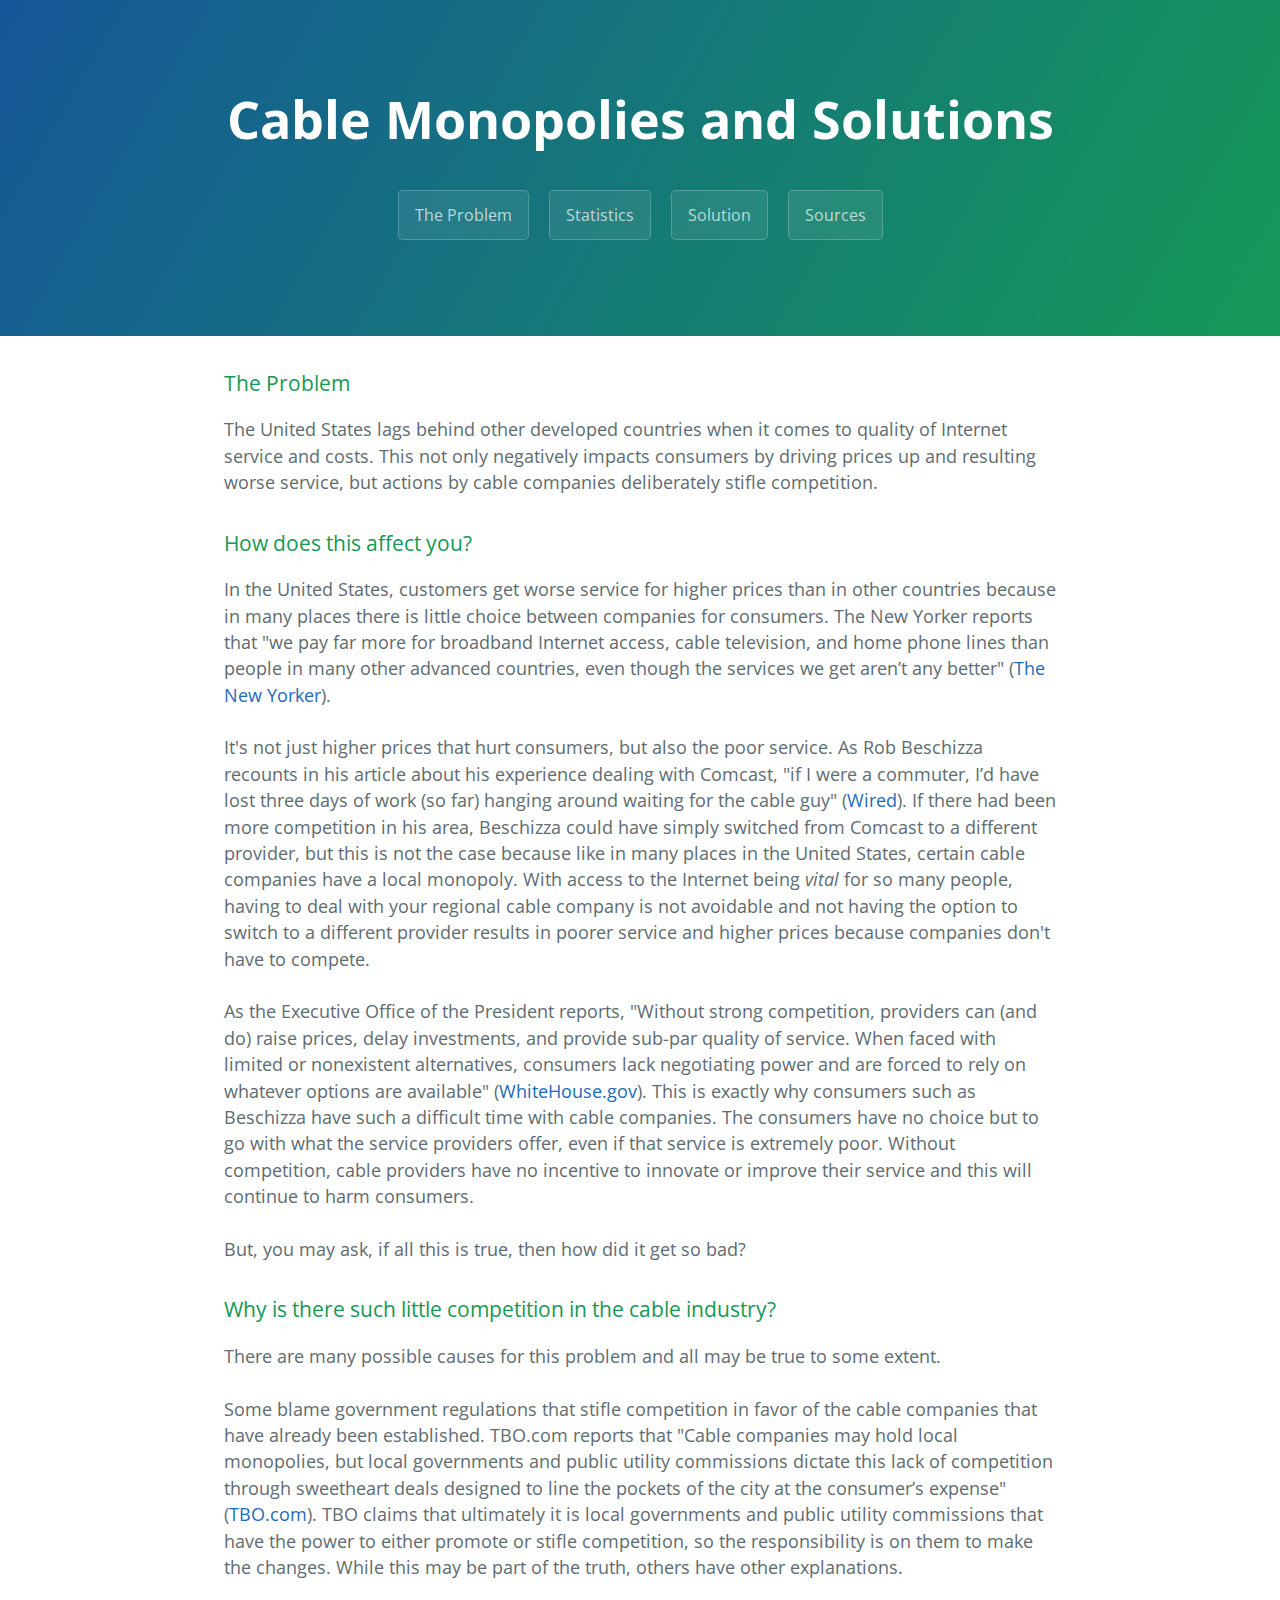
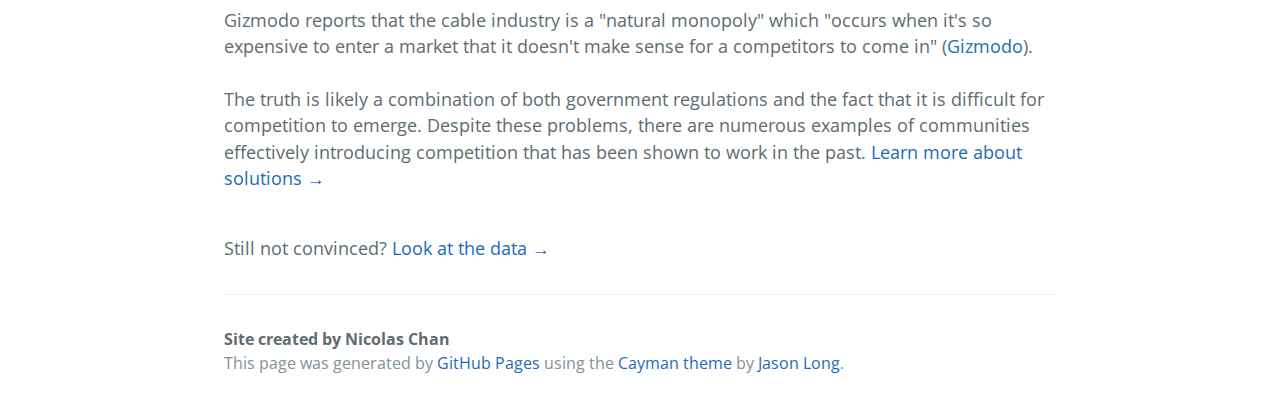
==== problem.html @ 1bd58cf2 "e" ====
<!DOCTYPE html>
<html lang="en-us">

<head>
    <script src="https://ajax.googleapis.com/ajax/libs/jquery/2.1.3/jquery.min.js"></script>
    <meta charset="UTF-8">
    <title>Cable Monopolies and Solutions</title>
    <meta name="viewport" content="width=device-width, initial-scale=1">
    <link rel="stylesheet" type="text/css" href="stylesheets/normalize.css" media="screen">
    <link href='http://fonts.googleapis.com/css?family=Open+Sans:400,700' rel='stylesheet' type='text/css'>
    <link rel="stylesheet" type="text/css" href="stylesheets/stylesheet.css" media="screen">
    <link rel="stylesheet" type="text/css" href="stylesheets/github-light.css" media="screen">
    <style>
        #loading {
            position: absolute;
            left: 30%;
            top: 40vh;
            border: 5px solid #000000;
            height: 100px;
            width: 500px;
            background-color: #ffffff;
        }
    </style>
</head>

<body>
    <section class="page-header">
        <h1 class="project-name">Cable Monopolies and Solutions</h1>
        <h2 class="project-tagline"></h2>
        <a href="problem.html" class="btn">The Problem</a>
        <a href="stats.html" class="btn">Statistics</a>
        <a href="solution.html" class="btn">Solution</a>
        <a href="sources.html" class="btn">Sources</a>
    </section>

    <section class="main-content">
        <h3>
<a class="anchor" href="#welcome-to-github-pages" aria-hidden="true"><span class="octicon octicon-link"></span></a>The Problem</h3>
        <p>
            The United States lags behind other developed countries when it comes to quality of Internet service and costs. This not only negatively impacts consumers by driving prices up and resulting worse service, but actions by cable companies deliberately stifle competition.<br> 
        </p>
        <h3><a class="anchor" href="#welcome-to-github-pages" aria-hidden="true"><span class="octicon octicon-link"></span></a>How does this affect you?</h3>
        <p>
            In the United States, customers get worse service for higher prices than in other countries because in many places there is little choice between companies for consumers. The New Yorker reports that "we pay far more for broadband Internet access, cable television, and home phone lines than people in many other advanced countries, even though the services we get aren’t any better" (<a href="http://www.newyorker.com/news/daily-comment/we-need-real-competition-not-a-cable-internet-monopoly
">The New Yorker</a>).<br><br>
            It's not just higher prices that hurt consumers, but also the poor service. As Rob Beschizza recounts in his article about his experience dealing with Comcast, "if I were a commuter, I’d have lost three days of work (so far) hanging around waiting for the cable guy" (<a href="http://www.wired.com/2007/08/first-hand-expe/">Wired</a>). If there had been more competition in his area, Beschizza could have simply switched from Comcast to a different provider, but this is not the case because like in many places in the United States, certain cable companies have a local monopoly. With access to the Internet being <i>vital</i> for so many people, having to deal with your regional cable company is not avoidable and not having the option to switch to a different provider results in poorer service and higher prices because companies don't have to compete.
            <br><br>
            As the Executive Office of the President reports, "Without strong competition, providers can (and do) raise prices, delay investments, and provide sub-par quality of service. When faced with limited or nonexistent alternatives, consumers lack negotiating power and are forced to rely on whatever options are available" (<a href="https://www.whitehouse.gov/sites/default/files/docs/community-based_broadband_report_by_executive_office_of_the_president.pdf">WhiteHouse.gov</a>). This is exactly why consumers such as Beschizza have such a difficult time with cable companies. The consumers have no choice but to go with what the service providers offer, even if that service is extremely poor. Without competition, cable providers have no incentive to innovate or improve their service and this will continue to harm consumers.
        <br><br>
        But, you may ask, if all this is true, then how did it get so bad?
        </p>
        <h3><a class="anchor" href="#welcome-to-github-pages" aria-hidden="true"><span class="octicon octicon-link"></span></a>Why is there such little competition in the cable industry?</h3>
        <p>
            There are many possible causes for this problem and all may be true to some extent.<br><br>
            Some blame government regulations that stifle competition in favor of the cable companies that have already been established. TBO.com reports that "Cable companies may hold local monopolies, but local governments and public utility commissions dictate this lack of competition through sweetheart deals designed to line the pockets of the city at the consumer’s expense" (<a href="http://tbo.com/list/news-opinion-commentary/dont-blame-comcast-and-time-warner-for-cable-monopolies-20140305/">TBO.com</a>). TBO claims that ultimately it is local governments and public utility commissions that have the power to either promote or stifle competition, so the responsibility is on them to make the changes. While this may be part of the truth, others have other explanations.<br><br>
            Gizmodo reports that the cable industry is a "natural monopoly" which "occurs when it's so expensive to enter a market that it doesn't make sense for a competitors to come in" (<a href="http://gizmodo.com/5830956/why-the-government-wont-protect-you-from-getting-screwed-by-your-cable-company">Gizmodo</a>).<br><br>
            The truth is likely a combination of both government regulations and the fact that it is difficult for competition to emerge. Despite these problems, there are numerous examples of communities effectively introducing competition that has been shown to work in the past. <a href="solution.html">Learn more about solutions &#8594;</a>
        </p>
        
        <br>Still not convinced? <a href="stats.html">Look at the data &#8594;</a>
        <footer class="site-footer">
            <span class="site-footer-owner">Site created by Nicolas Chan</span>

            <span class="site-footer-credits">This page was generated by <a href="https://pages.github.com">GitHub Pages</a> using the <a href="https://github.com/jasonlong/cayman-theme">Cayman theme</a> by <a href="https://twitter.com/jasonlong">Jason Long</a>.</span>
        </footer>
    </section>
</body>

</html>
---- stylesheets/stylesheet.css ----
* {
  box-sizing: border-box; }

body {
  padding: 0;
  margin: 0;
  font-family: "Open Sans", "Helvetica Neue", Helvetica, Arial, sans-serif;
  font-size: 16px;
  line-height: 1.5;
  color: #606c71; }

a {
  color: #1e6bb8;
  text-decoration: none; }
  a:hover {
    text-decoration: underline; }

.btn {
  display: inline-block;
  margin-bottom: 1rem;
  color: rgba(255, 255, 255, 0.7);
  background-color: rgba(255, 255, 255, 0.08);
  border-color: rgba(255, 255, 255, 0.2);
  border-style: solid;
  border-width: 1px;
  border-radius: 0.3rem;
  transition: color 0.2s, background-color 0.2s, border-color 0.2s; }
  .btn + .btn {
    margin-left: 1rem; }

.btn:hover {
  color: rgba(255, 255, 255, 0.8);
  text-decoration: none;
  background-color: rgba(255, 255, 255, 0.2);
  border-color: rgba(255, 255, 255, 0.3); }

@media screen and (min-width: 64em) {
  .btn {
    padding: 0.75rem 1rem; } }

@media screen and (min-width: 42em) and (max-width: 64em) {
  .btn {
    padding: 0.6rem 0.9rem;
    font-size: 0.9rem; } }

@media screen and (max-width: 42em) {
  .btn {
    display: block;
    width: 100%;
    padding: 0.75rem;
    font-size: 0.9rem; }
    .btn + .btn {
      margin-top: 1rem;
      margin-left: 0; } }

.page-header {
  color: #fff;
  text-align: center;
  background-color: #159957;
  background-image: linear-gradient(120deg, #155799, #159957); }

@media screen and (min-width: 64em) {
  .page-header {
    padding: 5rem 6rem; } }

@media screen and (min-width: 42em) and (max-width: 64em) {
  .page-header {
    padding: 3rem 4rem; } }

@media screen and (max-width: 42em) {
  .page-header {
    padding: 2rem 1rem; } }

.project-name {
  margin-top: 0;
  margin-bottom: 0.1rem; }

@media screen and (min-width: 64em) {
  .project-name {
    font-size: 3.25rem; } }

@media screen and (min-width: 42em) and (max-width: 64em) {
  .project-name {
    font-size: 2.25rem; } }

@media screen and (max-width: 42em) {
  .project-name {
    font-size: 1.75rem; } }

.project-tagline {
  margin-bottom: 2rem;
  font-weight: normal;
  opacity: 0.7; }

@media screen and (min-width: 64em) {
  .project-tagline {
    font-size: 1.25rem; } }

@media screen and (min-width: 42em) and (max-width: 64em) {
  .project-tagline {
    font-size: 1.15rem; } }

@media screen and (max-width: 42em) {
  .project-tagline {
    font-size: 1rem; } }

.main-content :first-child {
  margin-top: 0; }
.main-content img {
  max-width: 100%; }
.main-content h1, .main-content h2, .main-content h3, .main-content h4, .main-content h5, .main-content h6 {
  margin-top: 2rem;
  margin-bottom: 1rem;
  font-weight: normal;
  color: #159957; }
.main-content p {
  margin-bottom: 1em; }
.main-content code {
  padding: 2px 4px;
  font-family: Consolas, "Liberation Mono", Menlo, Courier, monospace;
  font-size: 0.9rem;
  color: #383e41;
  background-color: #f3f6fa;
  border-radius: 0.3rem; }
.main-content pre {
  padding: 0.8rem;
  margin-top: 0;
  margin-bottom: 1rem;
  font: 1rem Consolas, "Liberation Mono", Menlo, Courier, monospace;
  color: #567482;
  word-wrap: normal;
  background-color: #f3f6fa;
  border: solid 1px #dce6f0;
  border-radius: 0.3rem; }
  .main-content pre > code {
    padding: 0;
    margin: 0;
    font-size: 0.9rem;
    color: #567482;
    word-break: normal;
    white-space: pre;
    background: transparent;
    border: 0; }
.main-content .highlight {
  margin-bottom: 1rem; }
  .main-content .highlight pre {
    margin-bottom: 0;
    word-break: normal; }
.main-content .highlight pre, .main-content pre {
  padding: 0.8rem;
  overflow: auto;
  font-size: 0.9rem;
  line-height: 1.45;
  border-radius: 0.3rem; }
.main-content pre code, .main-content pre tt {
  display: inline;
  max-width: initial;
  padding: 0;
  margin: 0;
  overflow: initial;
  line-height: inherit;
  word-wrap: normal;
  background-color: transparent;
  border: 0; }
  .main-content pre code:before, .main-content pre code:after, .main-content pre tt:before, .main-content pre tt:after {
    content: normal; }
.main-content ul, .main-content ol {
  margin-top: 0; }
.main-content blockquote {
  padding: 0 1rem;
  margin-left: 0;
  color: #819198;
  border-left: 0.3rem solid #dce6f0; }
  .main-content blockquote > :first-child {
    margin-top: 0; }
  .main-content blockquote > :last-child {
    margin-bottom: 0; }
.main-content table {
  display: block;
  width: 100%;
  overflow: auto;
  word-break: normal;
  word-break: keep-all; }
  .main-content table th {
    font-weight: bold; }
  .main-content table th, .main-content table td {
    padding: 0.5rem 1rem;
    border: 1px solid #e9ebec; }
.main-content dl {
  padding: 0; }
  .main-content dl dt {
    padding: 0;
    margin-top: 1rem;
    font-size: 1rem;
    font-weight: bold; }
  .main-content dl dd {
    padding: 0;
    margin-bottom: 1rem; }
.main-content hr {
  height: 2px;
  padding: 0;
  margin: 1rem 0;
  background-color: #eff0f1;
  border: 0; }

@media screen and (min-width: 64em) {
  .main-content {
    max-width: 64rem;
    padding: 2rem 6rem;
    margin: 0 auto;
    font-size: 1.1rem; } }

@media screen and (min-width: 42em) and (max-width: 64em) {
  .main-content {
    padding: 2rem 4rem;
    font-size: 1.1rem; } }

@media screen and (max-width: 42em) {
  .main-content {
    padding: 2rem 1rem;
    font-size: 1rem; } }

.site-footer {
  padding-top: 2rem;
  margin-top: 2rem;
  border-top: solid 1px #eff0f1; }

.site-footer-owner {
  display: block;
  font-weight: bold; }

.site-footer-credits {
  color: #819198; }

@media screen and (min-width: 64em) {
  .site-footer {
    font-size: 1rem; } }

@media screen and (min-width: 42em) and (max-width: 64em) {
  .site-footer {
    font-size: 1rem; } }

@media screen and (max-width: 42em) {
  .site-footer {
    font-size: 0.9rem; } }
---- stylesheets/github-light.css ----
/*
   Copyright 2014 GitHub Inc.

   Licensed under the Apache License, Version 2.0 (the "License");
   you may not use this file except in compliance with the License.
   You may obtain a copy of the License at

       http://www.apache.org/licenses/LICENSE-2.0

   Unless required by applicable law or agreed to in writing, software
   distributed under the License is distributed on an "AS IS" BASIS,
   WITHOUT WARRANTIES OR CONDITIONS OF ANY KIND, either express or implied.
   See the License for the specific language governing permissions and
   limitations under the License.

*/

.pl-c /* comment */ {
  color: #969896;
}

.pl-c1      /* constant, markup.raw, meta.diff.header, meta.module-reference, meta.property-name, support, support.constant, support.variable, variable.other.constant */,
.pl-s .pl-v /* string variable */ {
  color: #0086b3;
}

.pl-e  /* entity */,
.pl-en /* entity.name */ {
  color: #795da3;
}

.pl-s .pl-s1 /* string source */,
.pl-smi      /* storage.modifier.import, storage.modifier.package, storage.type.java, variable.other, variable.parameter.function */ {
  color: #333;
}

.pl-ent /* entity.name.tag */ {
  color: #63a35c;
}

.pl-k /* keyword, storage, storage.type */ {
  color: #a71d5d;
}

.pl-pds              /* punctuation.definition.string, string.regexp.character-class */,
.pl-s                /* string */,
.pl-s .pl-pse .pl-s1 /* string punctuation.section.embedded source */,
.pl-sr               /* string.regexp */,
.pl-sr .pl-cce       /* string.regexp constant.character.escape */,
.pl-sr .pl-sra       /* string.regexp string.regexp.arbitrary-repitition */,
.pl-sr .pl-sre       /* string.regexp source.ruby.embedded */ {
  color: #183691;
}

.pl-v /* variable */ {
  color: #ed6a43;
}

.pl-id /* invalid.deprecated */ {
  color: #b52a1d;
}

.pl-ii /* invalid.illegal */ {
  background-color: #b52a1d;
  color: #f8f8f8;
}

.pl-sr .pl-cce /* string.regexp constant.character.escape */ {
  color: #63a35c;
  font-weight: bold;
}

.pl-ml /* markup.list */ {
  color: #693a17;
}

.pl-mh        /* markup.heading */,
.pl-mh .pl-en /* markup.heading entity.name */,
.pl-ms        /* meta.separator */ {
  color: #1d3e81;
  font-weight: bold;
}

.pl-mq /* markup.quote */ {
  color: #008080;
}

.pl-mi /* markup.italic */ {
  color: #333;
  font-style: italic;
}

.pl-mb /* markup.bold */ {
  color: #333;
  font-weight: bold;
}

.pl-md /* markup.deleted, meta.diff.header.from-file */ {
  background-color: #ffecec;
  color: #bd2c00;
}

.pl-mi1 /* markup.inserted, meta.diff.header.to-file */ {
  background-color: #eaffea;
  color: #55a532;
}

.pl-mdr /* meta.diff.range */ {
  color: #795da3;
  font-weight: bold;
}

.pl-mo /* meta.output */ {
  color: #1d3e81;
}
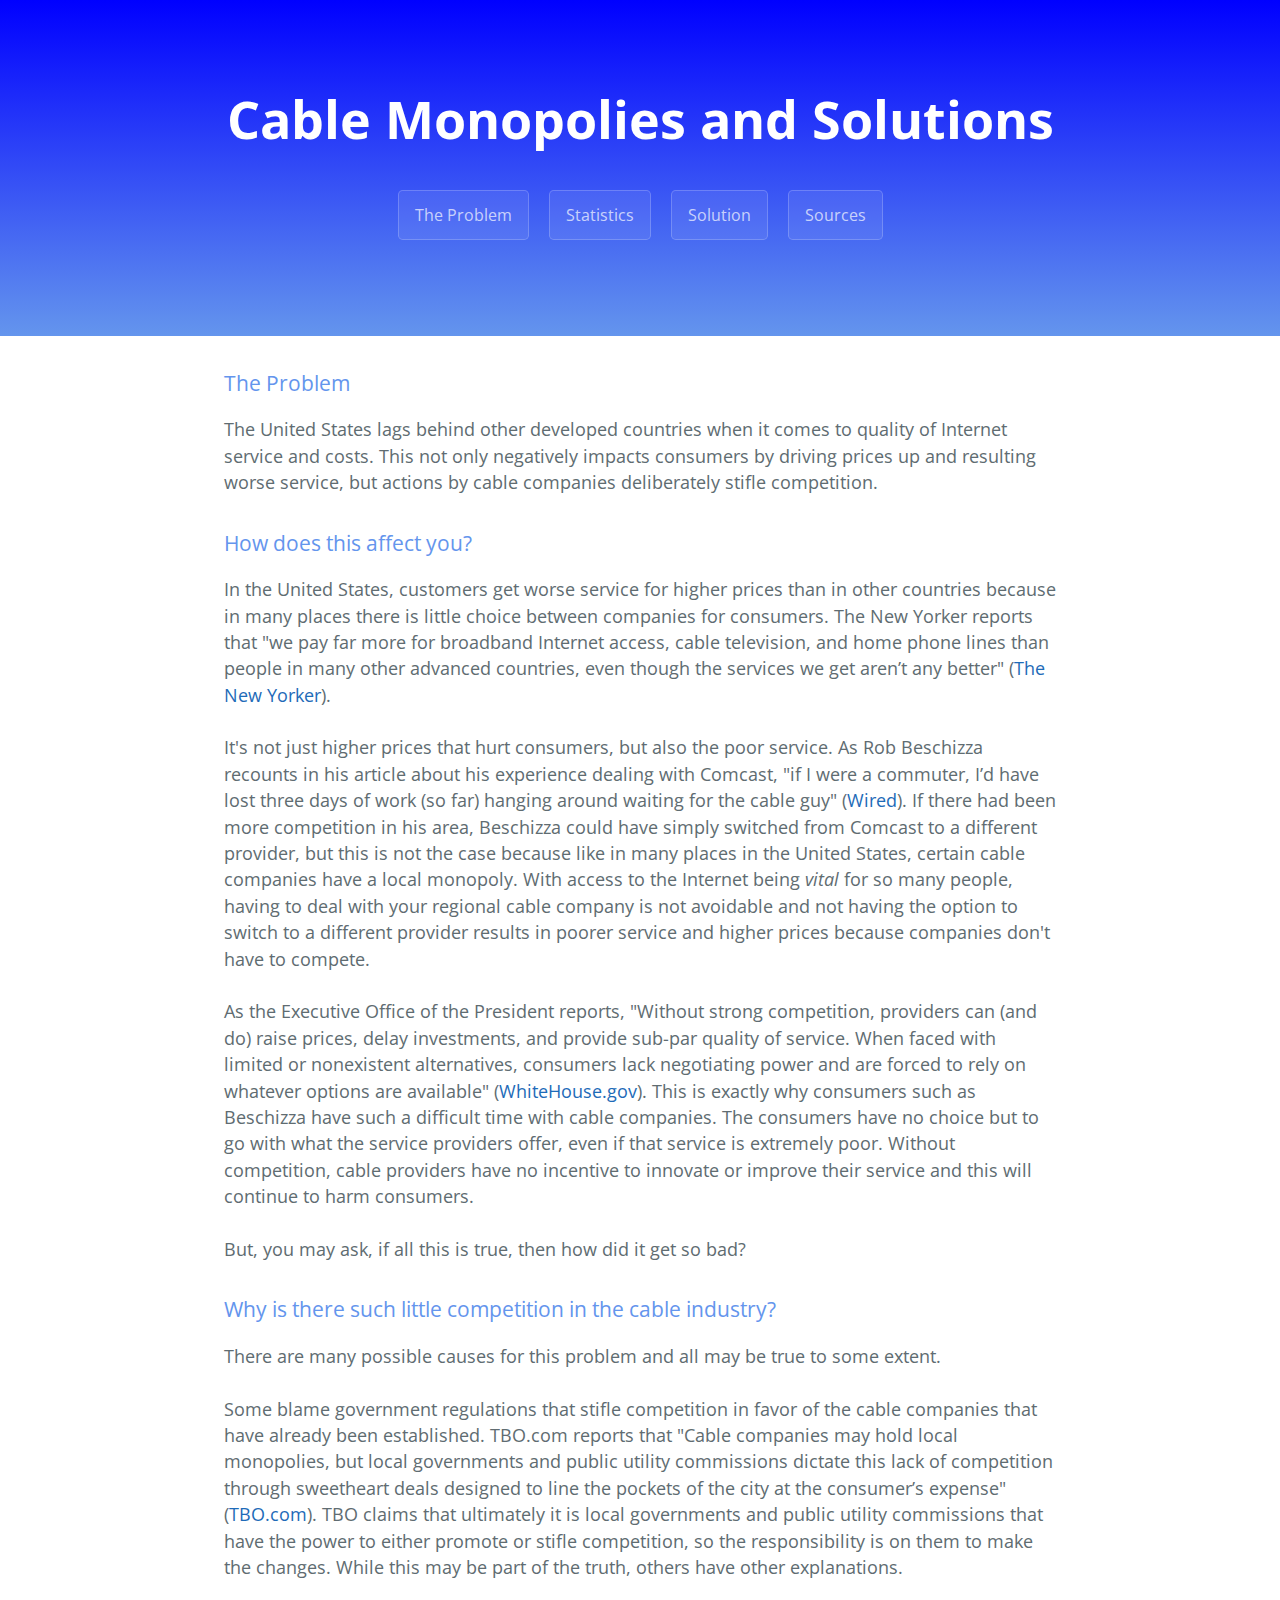
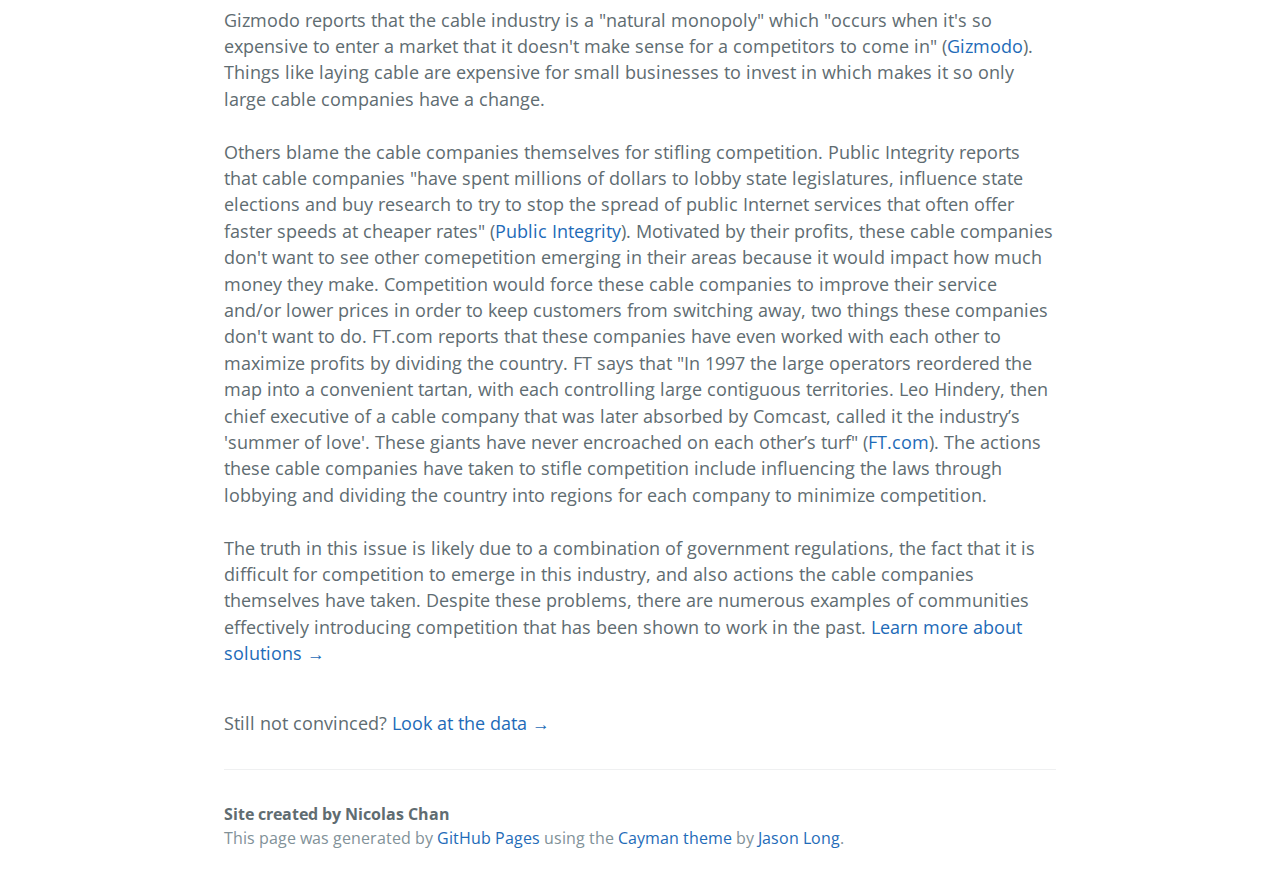
==== commit a6667214: "e" ====
--- a/problem.html
+++ b/problem.html
@@ -53,8 +53,10 @@
         <p>
             There are many possible causes for this problem and all may be true to some extent.<br><br>
             Some blame government regulations that stifle competition in favor of the cable companies that have already been established. TBO.com reports that "Cable companies may hold local monopolies, but local governments and public utility commissions dictate this lack of competition through sweetheart deals designed to line the pockets of the city at the consumer’s expense" (<a href="http://tbo.com/list/news-opinion-commentary/dont-blame-comcast-and-time-warner-for-cable-monopolies-20140305/">TBO.com</a>). TBO claims that ultimately it is local governments and public utility commissions that have the power to either promote or stifle competition, so the responsibility is on them to make the changes. While this may be part of the truth, others have other explanations.<br><br>
-            Gizmodo reports that the cable industry is a "natural monopoly" which "occurs when it's so expensive to enter a market that it doesn't make sense for a competitors to come in" (<a href="http://gizmodo.com/5830956/why-the-government-wont-protect-you-from-getting-screwed-by-your-cable-company">Gizmodo</a>).<br><br>
-            The truth is likely a combination of both government regulations and the fact that it is difficult for competition to emerge. Despite these problems, there are numerous examples of communities effectively introducing competition that has been shown to work in the past. <a href="solution.html">Learn more about solutions &#8594;</a>
+            Gizmodo reports that the cable industry is a "natural monopoly" which "occurs when it's so expensive to enter a market that it doesn't make sense for a competitors to come in" (<a href="http://gizmodo.com/5830956/why-the-government-wont-protect-you-from-getting-screwed-by-your-cable-company">Gizmodo</a>). Things like laying cable are expensive for small businesses to invest in which makes it so only large cable companies have a change.<br><br>
+            Others blame the cable companies themselves for stifling competition. Public Integrity reports that cable companies "have spent millions of dollars to lobby state legislatures, influence state elections and buy research to try to stop the spread of public Internet services that often offer faster speeds at cheaper rates" (<a href="http://www.publicintegrity.org/2014/08/28/15404/how-big-telecom-smothers-city-run-broadband">Public Integrity</a>). Motivated by their profits, these cable companies don't want to see other comepetition emerging in their areas because it would impact how much money they make. Competition would force these cable companies to improve their service and/or lower prices in order to keep customers from switching away, two things these companies don't want to do. FT.com reports that these companies have even worked with each other to maximize profits by dividing the country. FT says that "In 1997 the large operators reordered the map into a convenient tartan, with each controlling large contiguous territories. Leo Hindery, then chief executive of a cable company that was later absorbed by Comcast, called it the industry’s 'summer of love'. These giants have never encroached on each other’s turf" (<a href="http://www.ft.com/cms/s/0/5645e304-97f5-11e3-8c0e-00144feab7de.html">FT.com</a>). The actions these cable companies have taken to stifle competition include influencing the laws through lobbying and dividing the country into regions for each company to minimize competition.
+            <br><br>
+            The truth in this issue is likely due to a combination of government regulations, the fact that it is difficult for competition to emerge in this industry, and also actions the cable companies themselves have taken. Despite these problems, there are numerous examples of communities effectively introducing competition that has been shown to work in the past. <a href="solution.html">Learn more about solutions &#8594;</a>
         </p>
         
         <br>Still not convinced? <a href="stats.html">Look at the data &#8594;</a>
--- a/stylesheets/stylesheet.css
+++ b/stylesheets/stylesheet.css
@@ -57,7 +57,7 @@
   color: #fff;
   text-align: center;
   background-color: #159957;
-  background-image: linear-gradient(120deg, #155799, #159957); }
+  background-image: linear-gradient(0deg, #6495ED, blue); }
 
 @media screen and (min-width: 64em) {
   .page-header {
@@ -112,7 +112,7 @@
   margin-top: 2rem;
   margin-bottom: 1rem;
   font-weight: normal;
-  color: #159957; }
+  color: #6495ED; }
 .main-content p {
   margin-bottom: 1em; }
 .main-content code {
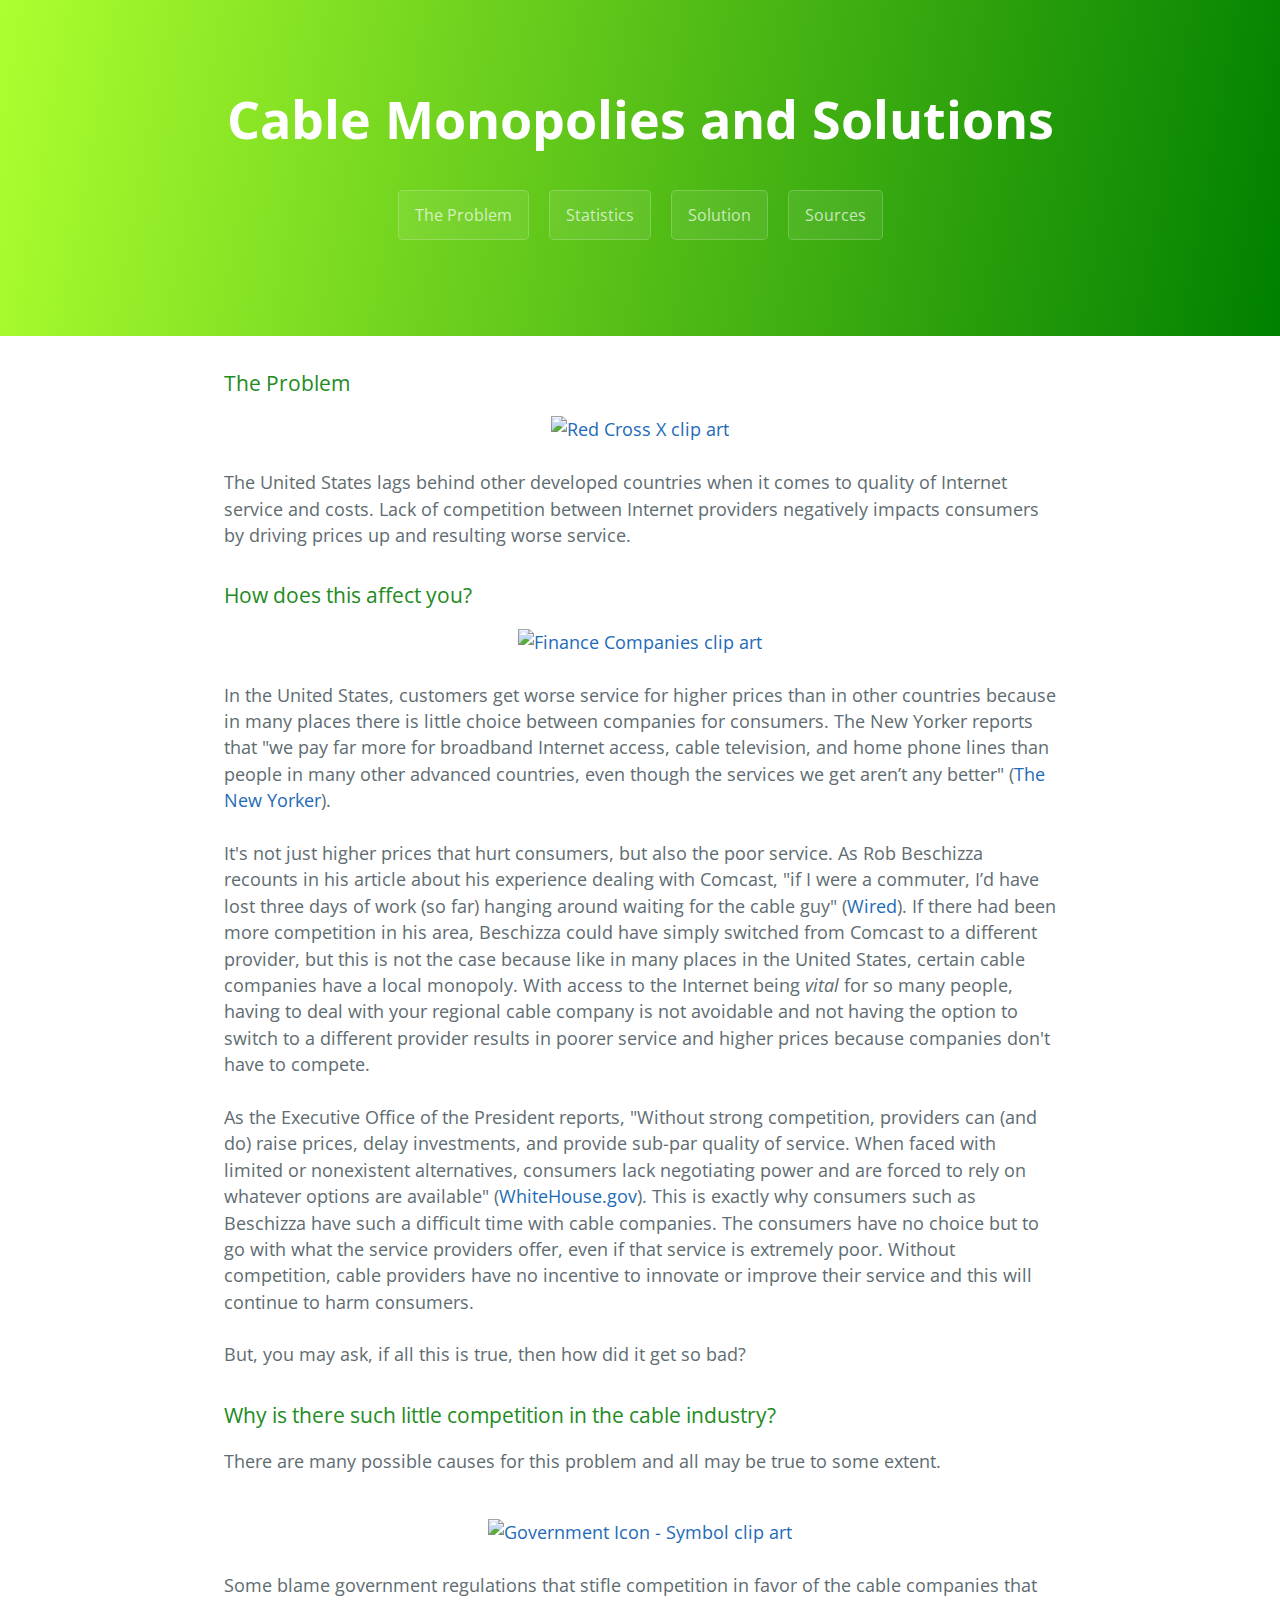
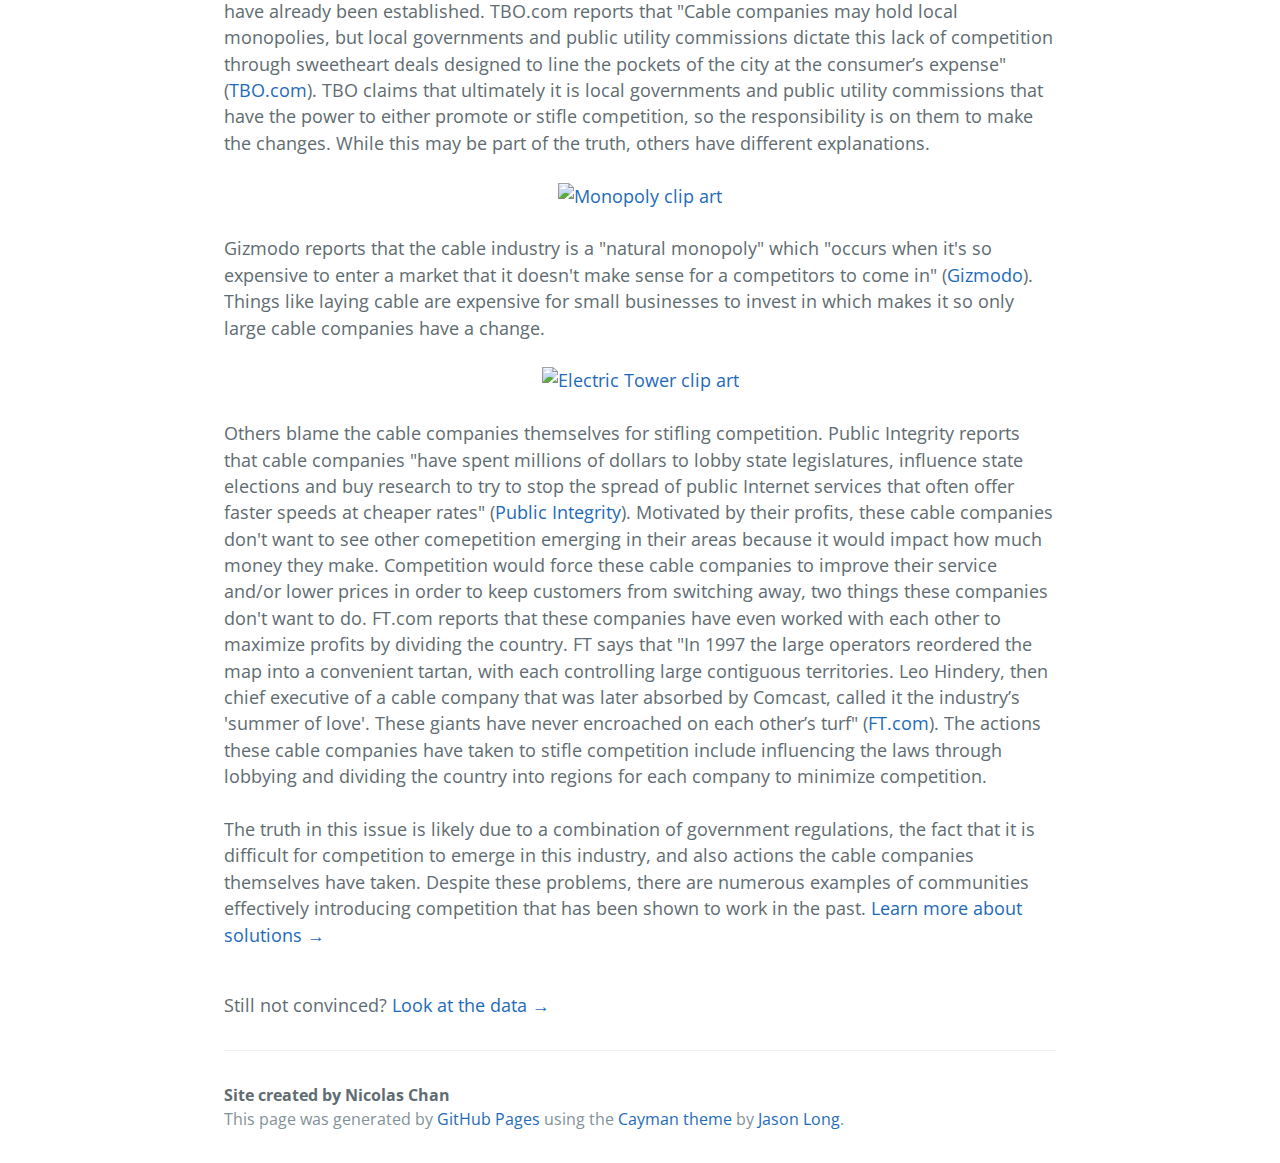
==== commit b133902e: "e" ====
--- a/problem.html
+++ b/problem.html
@@ -37,10 +37,15 @@
         <h3>
 <a class="anchor" href="#welcome-to-github-pages" aria-hidden="true"><span class="octicon octicon-link"></span></a>The Problem</h3>
         <p>
-            The United States lags behind other developed countries when it comes to quality of Internet service and costs. This not only negatively impacts consumers by driving prices up and resulting worse service, but actions by cable companies deliberately stifle competition.<br> 
+            <center>
+<a href="http://www.clker.com/cliparts/6/b/c/4/1194985626525719339tasto_11_architetto_fran_01.svg.thumb.png"><img src='http://www.clker.com/cliparts/6/b/c/4/1194985626525719339tasto_11_architetto_fran_01.svg.thumb.png' alt='Red Cross X clip art'/></a></center><br>
+            The United States lags behind other developed countries when it comes to quality of Internet service and costs. Lack of competition between Internet providers negatively impacts consumers by driving prices up and resulting worse service.<br> 
         </p>
         <h3><a class="anchor" href="#welcome-to-github-pages" aria-hidden="true"><span class="octicon octicon-link"></span></a>How does this affect you?</h3>
         <p>
+            <center>
+<a href="http://www.clker.com/cliparts/b/4/1/J/s/p/finance-companies-th.png"><img src='http://www.clker.com/cliparts/b/4/1/J/s/p/finance-companies-th.png' alt='Finance Companies clip art'/></a>
+</center><br>
             In the United States, customers get worse service for higher prices than in other countries because in many places there is little choice between companies for consumers. The New Yorker reports that "we pay far more for broadband Internet access, cable television, and home phone lines than people in many other advanced countries, even though the services we get aren’t any better" (<a href="http://www.newyorker.com/news/daily-comment/we-need-real-competition-not-a-cable-internet-monopoly
 ">The New Yorker</a>).<br><br>
             It's not just higher prices that hurt consumers, but also the poor service. As Rob Beschizza recounts in his article about his experience dealing with Comcast, "if I were a commuter, I’d have lost three days of work (so far) hanging around waiting for the cable guy" (<a href="http://www.wired.com/2007/08/first-hand-expe/">Wired</a>). If there had been more competition in his area, Beschizza could have simply switched from Comcast to a different provider, but this is not the case because like in many places in the United States, certain cable companies have a local monopoly. With access to the Internet being <i>vital</i> for so many people, having to deal with your regional cable company is not avoidable and not having the option to switch to a different provider results in poorer service and higher prices because companies don't have to compete.
@@ -52,8 +57,14 @@
         <h3><a class="anchor" href="#welcome-to-github-pages" aria-hidden="true"><span class="octicon octicon-link"></span></a>Why is there such little competition in the cable industry?</h3>
         <p>
             There are many possible causes for this problem and all may be true to some extent.<br><br>
-            Some blame government regulations that stifle competition in favor of the cable companies that have already been established. TBO.com reports that "Cable companies may hold local monopolies, but local governments and public utility commissions dictate this lack of competition through sweetheart deals designed to line the pockets of the city at the consumer’s expense" (<a href="http://tbo.com/list/news-opinion-commentary/dont-blame-comcast-and-time-warner-for-cable-monopolies-20140305/">TBO.com</a>). TBO claims that ultimately it is local governments and public utility commissions that have the power to either promote or stifle competition, so the responsibility is on them to make the changes. While this may be part of the truth, others have other explanations.<br><br>
+<center><a href="http://www.clker.com/cliparts/e/e/2/5/11949858391332901534government_icon_-_symbo_01.svg.thumb.png"><img src='http://www.clker.com/cliparts/e/e/2/5/11949858391332901534government_icon_-_symbo_01.svg.thumb.png' alt='Government Icon - Symbol clip art'/></a></center><br>
+
+            Some blame government regulations that stifle competition in favor of the cable companies that have already been established. TBO.com reports that "Cable companies may hold local monopolies, but local governments and public utility commissions dictate this lack of competition through sweetheart deals designed to line the pockets of the city at the consumer’s expense" (<a href="http://tbo.com/list/news-opinion-commentary/dont-blame-comcast-and-time-warner-for-cable-monopolies-20140305/">TBO.com</a>). TBO claims that ultimately it is local governments and public utility commissions that have the power to either promote or stifle competition, so the responsibility is on them to make the changes. While this may be part of the truth, others have different explanations.<br><br>
+            <center>
+<a href="http://www.clker.com/cliparts/2/d/e/0/1194994652273066641monop_board.svg.thumb.png"><img src='http://www.clker.com/cliparts/2/d/e/0/1194994652273066641monop_board.svg.thumb.png' alt='Monopoly clip art'/></a></center><br>
             Gizmodo reports that the cable industry is a "natural monopoly" which "occurs when it's so expensive to enter a market that it doesn't make sense for a competitors to come in" (<a href="http://gizmodo.com/5830956/why-the-government-wont-protect-you-from-getting-screwed-by-your-cable-company">Gizmodo</a>). Things like laying cable are expensive for small businesses to invest in which makes it so only large cable companies have a change.<br><br>
+            <center>
+<a href="http://www.clker.com/cliparts/8/n/O/j/V/X/electric-tower-th.png"><img src='http://www.clker.com/cliparts/8/n/O/j/V/X/electric-tower-th.png' alt='Electric Tower clip art'/></a></center><br>
             Others blame the cable companies themselves for stifling competition. Public Integrity reports that cable companies "have spent millions of dollars to lobby state legislatures, influence state elections and buy research to try to stop the spread of public Internet services that often offer faster speeds at cheaper rates" (<a href="http://www.publicintegrity.org/2014/08/28/15404/how-big-telecom-smothers-city-run-broadband">Public Integrity</a>). Motivated by their profits, these cable companies don't want to see other comepetition emerging in their areas because it would impact how much money they make. Competition would force these cable companies to improve their service and/or lower prices in order to keep customers from switching away, two things these companies don't want to do. FT.com reports that these companies have even worked with each other to maximize profits by dividing the country. FT says that "In 1997 the large operators reordered the map into a convenient tartan, with each controlling large contiguous territories. Leo Hindery, then chief executive of a cable company that was later absorbed by Comcast, called it the industry’s 'summer of love'. These giants have never encroached on each other’s turf" (<a href="http://www.ft.com/cms/s/0/5645e304-97f5-11e3-8c0e-00144feab7de.html">FT.com</a>). The actions these cable companies have taken to stifle competition include influencing the laws through lobbying and dividing the country into regions for each company to minimize competition.
             <br><br>
             The truth in this issue is likely due to a combination of government regulations, the fact that it is difficult for competition to emerge in this industry, and also actions the cable companies themselves have taken. Despite these problems, there are numerous examples of communities effectively introducing competition that has been shown to work in the past. <a href="solution.html">Learn more about solutions &#8594;</a>
--- a/stylesheets/stylesheet.css
+++ b/stylesheets/stylesheet.css
@@ -57,7 +57,7 @@
   color: #fff;
   text-align: center;
   background-color: #159957;
-  background-image: linear-gradient(0deg, #6495ED, blue); }
+  background-image: linear-gradient(100deg, #adff2f, #008000); }
 
 @media screen and (min-width: 64em) {
   .page-header {
@@ -112,7 +112,7 @@
   margin-top: 2rem;
   margin-bottom: 1rem;
   font-weight: normal;
-  color: #6495ED; }
+  color: #228b22; }
 .main-content p {
   margin-bottom: 1em; }
 .main-content code {
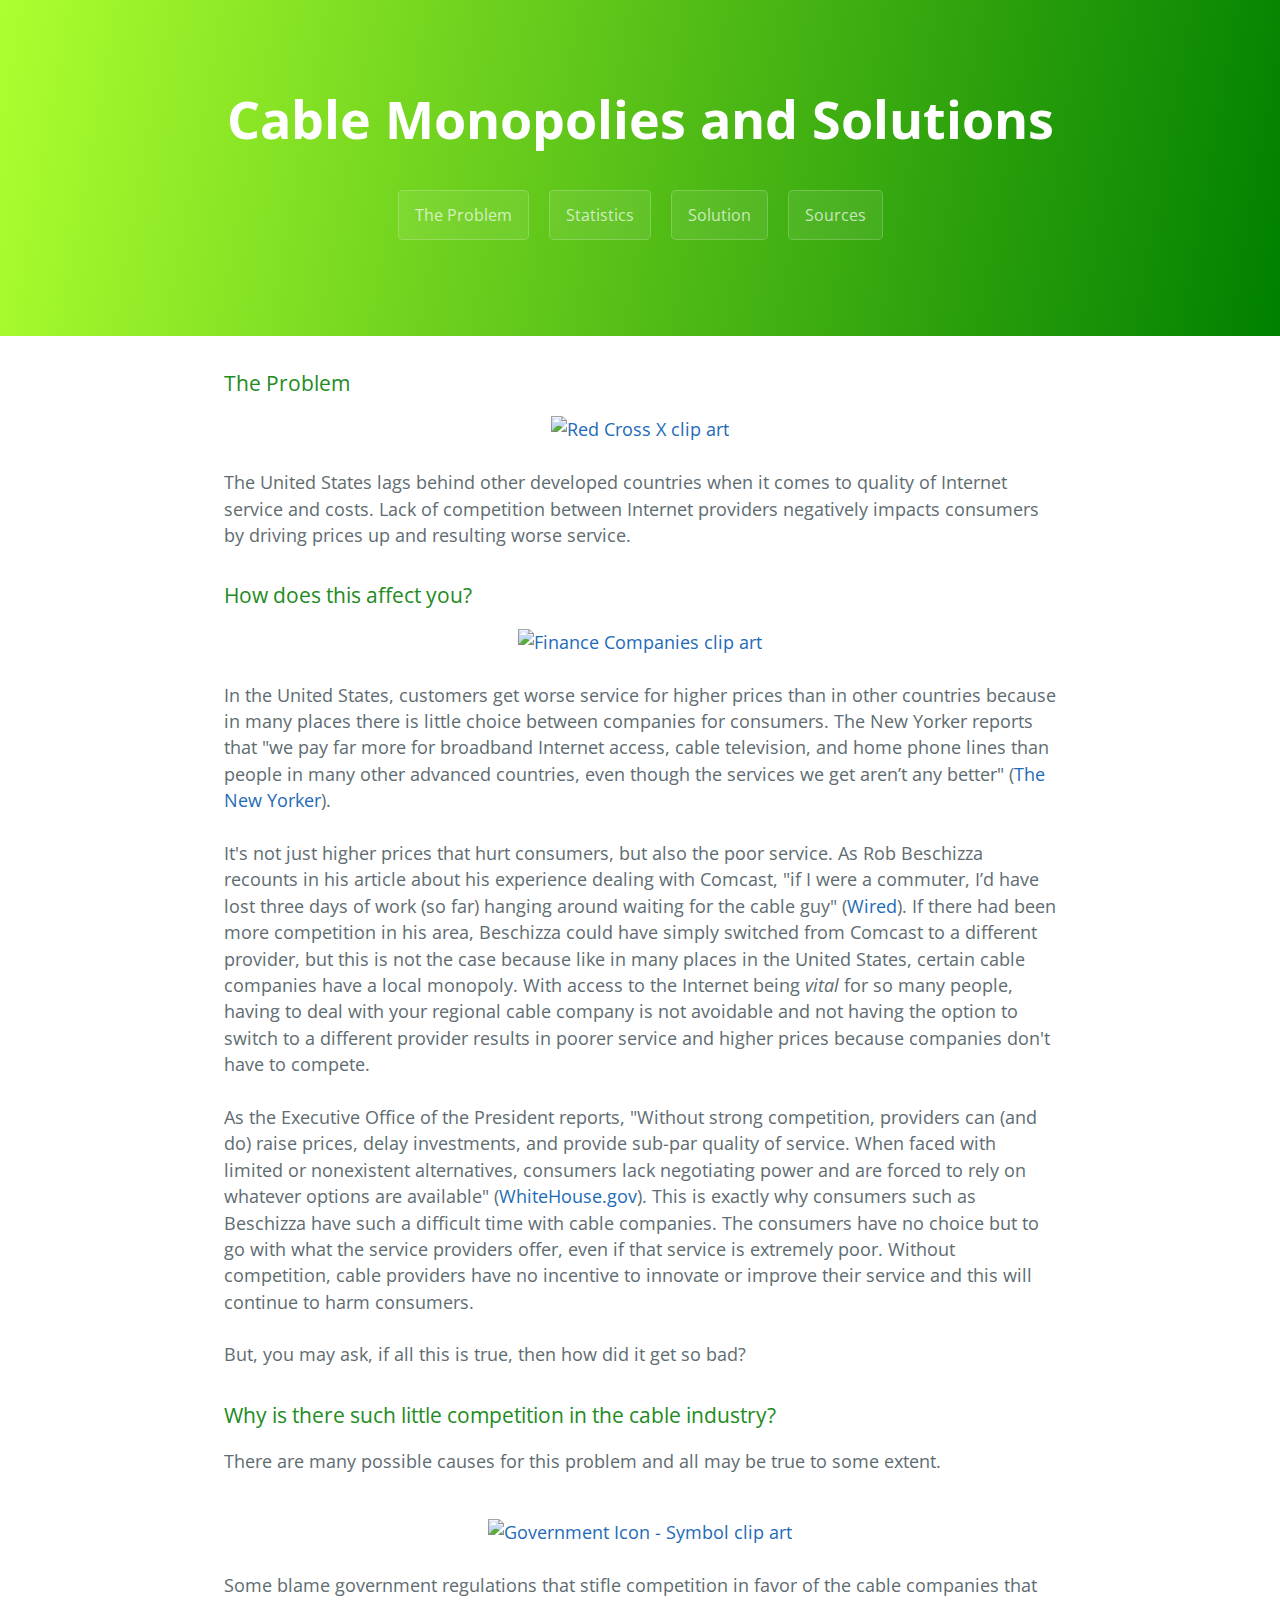
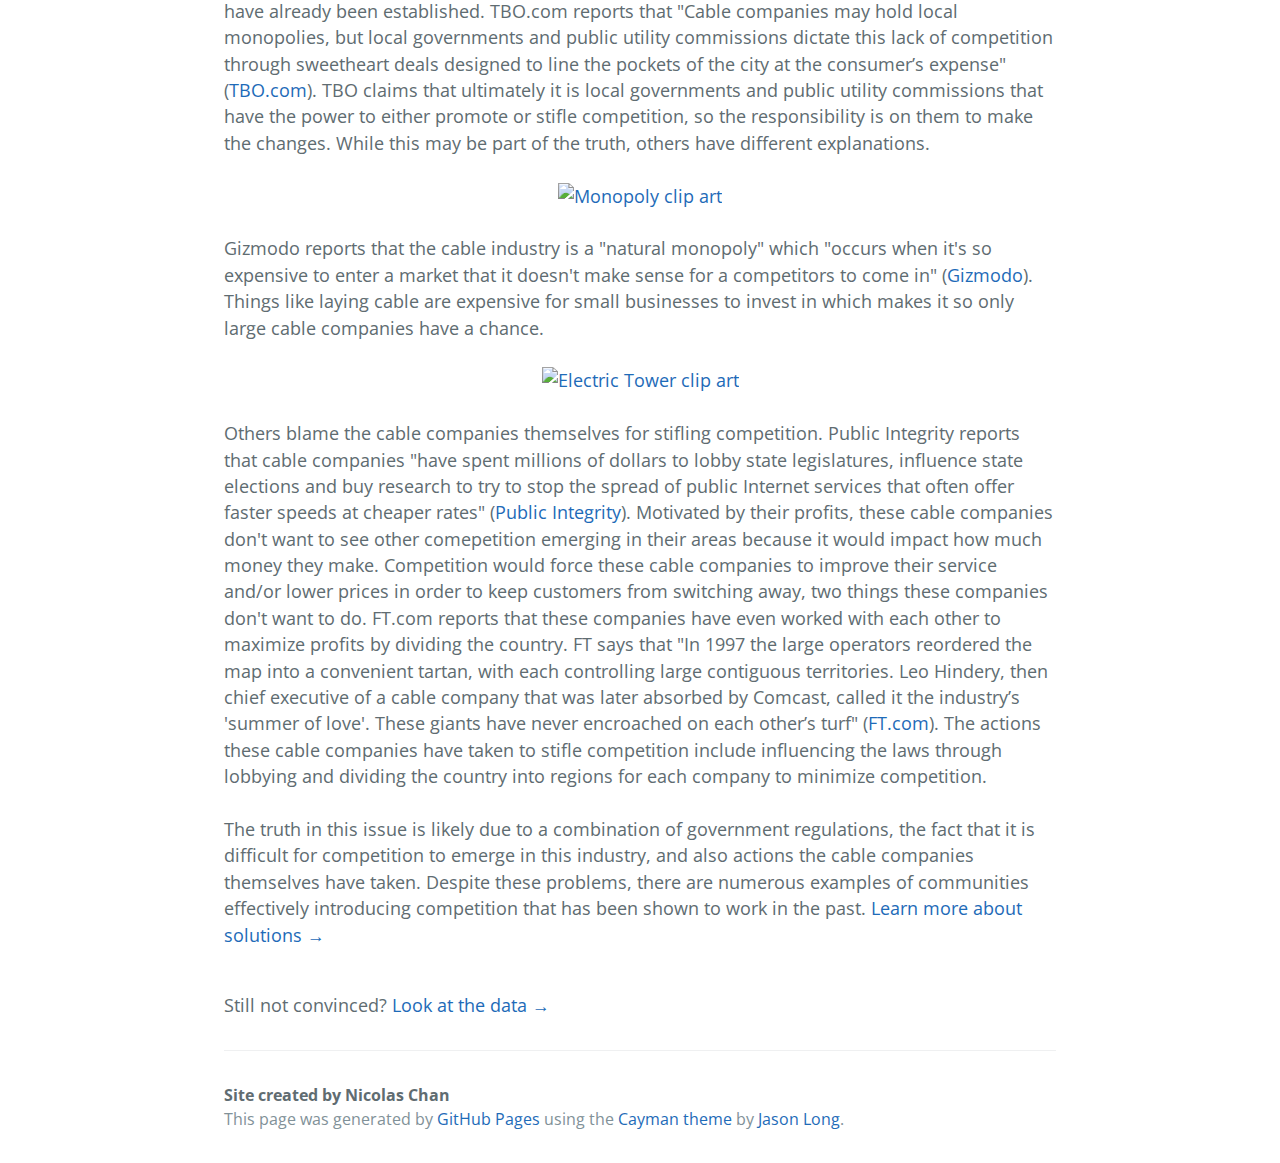
==== commit 91f3a08d: "p" ====
--- a/problem.html
+++ b/problem.html
@@ -62,7 +62,7 @@
             Some blame government regulations that stifle competition in favor of the cable companies that have already been established. TBO.com reports that "Cable companies may hold local monopolies, but local governments and public utility commissions dictate this lack of competition through sweetheart deals designed to line the pockets of the city at the consumer’s expense" (<a href="http://tbo.com/list/news-opinion-commentary/dont-blame-comcast-and-time-warner-for-cable-monopolies-20140305/">TBO.com</a>). TBO claims that ultimately it is local governments and public utility commissions that have the power to either promote or stifle competition, so the responsibility is on them to make the changes. While this may be part of the truth, others have different explanations.<br><br>
             <center>
 <a href="http://www.clker.com/cliparts/2/d/e/0/1194994652273066641monop_board.svg.thumb.png"><img src='http://www.clker.com/cliparts/2/d/e/0/1194994652273066641monop_board.svg.thumb.png' alt='Monopoly clip art'/></a></center><br>
-            Gizmodo reports that the cable industry is a "natural monopoly" which "occurs when it's so expensive to enter a market that it doesn't make sense for a competitors to come in" (<a href="http://gizmodo.com/5830956/why-the-government-wont-protect-you-from-getting-screwed-by-your-cable-company">Gizmodo</a>). Things like laying cable are expensive for small businesses to invest in which makes it so only large cable companies have a change.<br><br>
+            Gizmodo reports that the cable industry is a "natural monopoly" which "occurs when it's so expensive to enter a market that it doesn't make sense for a competitors to come in" (<a href="http://gizmodo.com/5830956/why-the-government-wont-protect-you-from-getting-screwed-by-your-cable-company">Gizmodo</a>). Things like laying cable are expensive for small businesses to invest in which makes it so only large cable companies have a chance.<br><br>
             <center>
 <a href="http://www.clker.com/cliparts/8/n/O/j/V/X/electric-tower-th.png"><img src='http://www.clker.com/cliparts/8/n/O/j/V/X/electric-tower-th.png' alt='Electric Tower clip art'/></a></center><br>
             Others blame the cable companies themselves for stifling competition. Public Integrity reports that cable companies "have spent millions of dollars to lobby state legislatures, influence state elections and buy research to try to stop the spread of public Internet services that often offer faster speeds at cheaper rates" (<a href="http://www.publicintegrity.org/2014/08/28/15404/how-big-telecom-smothers-city-run-broadband">Public Integrity</a>). Motivated by their profits, these cable companies don't want to see other comepetition emerging in their areas because it would impact how much money they make. Competition would force these cable companies to improve their service and/or lower prices in order to keep customers from switching away, two things these companies don't want to do. FT.com reports that these companies have even worked with each other to maximize profits by dividing the country. FT says that "In 1997 the large operators reordered the map into a convenient tartan, with each controlling large contiguous territories. Leo Hindery, then chief executive of a cable company that was later absorbed by Comcast, called it the industry’s 'summer of love'. These giants have never encroached on each other’s turf" (<a href="http://www.ft.com/cms/s/0/5645e304-97f5-11e3-8c0e-00144feab7de.html">FT.com</a>). The actions these cable companies have taken to stifle competition include influencing the laws through lobbying and dividing the country into regions for each company to minimize competition.
